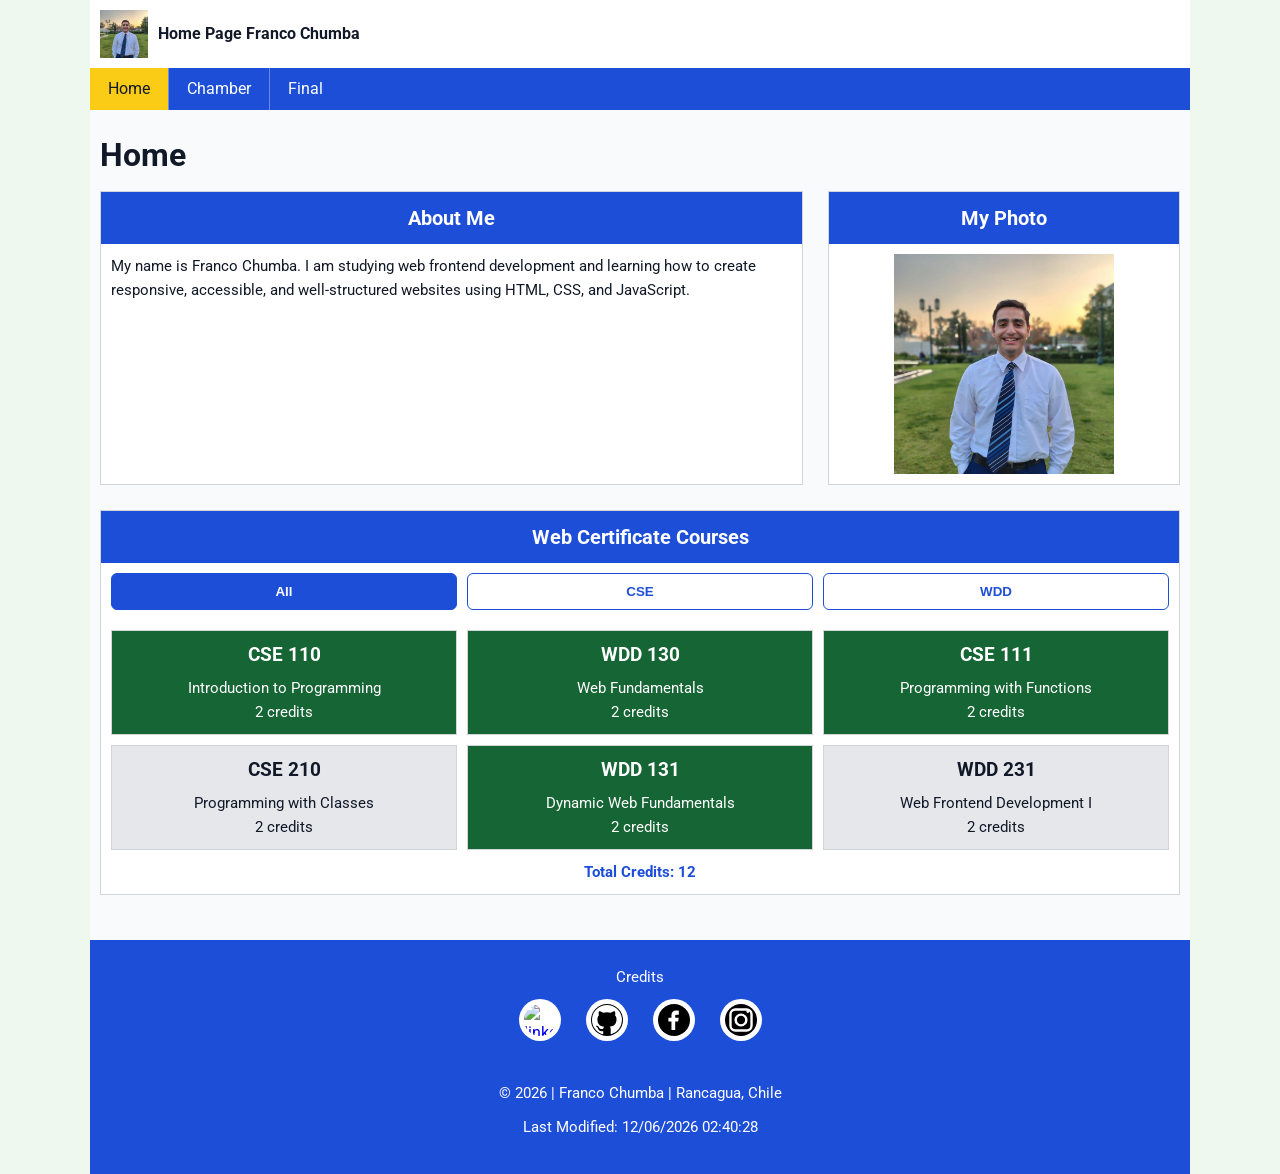
==== index.html @ 036a14e3 "actualizations" ====
<!doctype html>
<html lang="en">

<head>
  <meta charset="UTF-8">
  <meta name="viewport" content="width=device-width, initial-scale=1.0">
  <meta name="author" content="Franco Chumba">
  <meta name="description" content="WDD 231 course home page for Web Frontend Development I.">
  <link rel="preconnect" href="https://fonts.googleapis.com" />
  <link rel="preconnect" href="https://fonts.gstatic.com" crossorigin />
  <link href="https://fonts.googleapis.com/css2?family=Roboto:wght@400;700&display=swap" rel="stylesheet" />
  <link rel="stylesheet" href="styles/small.css" />
  <link rel="stylesheet" href="styles/larger.css" />
  <script src="scripts/index.js" defer></script>
  <title>WDD 231 - Home Page</title>
</head>

<body>
  <header>
    <div class="branding-container">
      <img src="images/profile.webp" alt="WDD 231 course home page logo" width="48" height="48" />
      <span>Home Page Franco Chumba</span>
      <button id="hamburger" type="button" aria-label="Open navigation menu" aria-expanded="false">
        ☰
      </button>
    </div>

    <nav id="primary-nav">
      <ul>
        <li><a href="index.html" class="active">Home</a></li>
        <li><a href="chamber/index.html">Chamber</a></li>
        <li><a href="final/index.html">Final</a></li>
      </ul>
    </nav>
  </header>

  <main>
    <h1>Home</h1>

    <section class="about-section">
      <article>
        <h2>About Me</h2>
        <p>
          My name is Franco Chumba. I am studying web frontend development and
          learning how to create responsive, accessible, and well-structured
          websites using HTML, CSS, and JavaScript.
        </p>
      </article>

      <section class="aside-section">
        <h2>My Photo</h2>
        <figure>
          <img src="images/profile.webp" alt="Franco Chumba profile photo" width="300" height="300" />
        </figure>
      </section>
    </section>

    <section class="courses-container">
      <h2>Web Certificate Courses</h2>

      <div class="filters">
        <button id="all" type="button" class="filter-button active-filter">
          All
        </button>
        <button id="cse" type="button" class="filter-button">CSE</button>
        <button id="wdd" type="button" class="filter-button">WDD</button>
      </div>

      <div class="courses" id="courses"></div>

      <p id="totalCredits"></p>
    </section>
  </main>

  <footer>
    <p>Credits</p>

    <nav class="footer-nav" aria-label="Social media links">
      <ul>
        <li>
          <a href="https://www.linkedin.com/in/francochumba">
            <img src="images/linkedin.svg" alt="linkedin website" width="32" height="32" />
          </a>
        </li>
        <li>
          <a href="https://github.com/francochumba/wdd231" target="_blank">
            <img src="images/github.svg" alt="github page" width="32" height="32" />
          </a>
        </li>
        <li>
          <a href="https://www.facebook.com/franco.maximiliano.chumba.perez.2025/" target="blank">
            <img src="images/facebook.svg" alt="facebook profile" width="32" height="32" />
          </a>
        </li>
        <li>
          <a href="" target="_blank" rel="noopener">
            <img src="images/instagram.svg" alt="instagram profile" width="32" height="32" />
          </a>
        </li>
      </ul>
    </nav>

    <div class="info-container">
      <p>
        &copy; <span id="currentyear"></span> | Franco Chumba | Rancagua,
        Chile
      </p>
      <p id="lastModified"></p>
    </div>
  </footer>
</body>

</html>
---- styles/small.css ----
:root {
    --primary-color: #1d4ed8;
    --secondary-color: #facc15;
    --background-color: #f8fafc;
    --card-color: #ffffff;
    --text-color: #111827;
    --muted-color: #4b5563;
    --border-color: #d1d5db;

    --spacing-small: 10px;
    --spacing-medium: 25px;
    --spacing-large: 40px;

    --heading-font: "Roboto", Arial, Helvetica, sans-serif;
    --body-font: "Roboto", Arial, Helvetica, sans-serif;
    --font-size-small: 15px;
    --font-size-medium: 20px;
    --font-size-big: 30px;
}

* {
    margin: 0;
    padding: 0;
    box-sizing: border-box;
}

html {
    background-color: #eef8ee;
}

body {
    font-family: var(--body-font);
    background-color: var(--background-color);
    color: var(--text-color);
    line-height: 1.6;
    max-width: 1100px;
    margin: 0 auto;
    overflow-x: hidden;
}

img {
    max-width: 100%;
    height: auto;
    display: block;
}

h1 {
    font-family: var(--heading-font);
    font-size: var(--font-size-big);
    text-align: left;
    margin: var(--spacing-small);
}

h2 {
    font-family: var(--heading-font);
    font-size: var(--font-size-medium);
    background-color: var(--primary-color);
    color: white;
    padding: var(--spacing-small);
    text-align: center;
}

p {
    font-size: var(--font-size-small);
}

header {
    background-color: var(--card-color);
}

.branding-container {
    padding: var(--spacing-small);
    display: flex;
    align-items: center;
    gap: var(--spacing-small);
}

.branding-container img {
    width: 48px;
    height: 48px;
    object-fit: cover;
}

.branding-container span {
    font-weight: 700;
}

.branding-container span:first-of-type {
    flex: 1;
}

#hamburger {
    display: block;
    padding: 8px 12px;
    border: 1px solid var(--border-color);
    background-color: var(--primary-color);
    color: white;
    font-size: 1.4rem;
    border-radius: 6px;
    cursor: pointer;
}

#primary-nav {
    display: none;
}

#primary-nav.open {
    display: block;
}

#primary-nav ul {
    display: block;
    list-style: none;
    background-color: var(--primary-color);
}

#primary-nav li {
    border-top: 1px solid rgba(255, 255, 255, 0.35);
}

#primary-nav a {
    display: block;
    text-decoration: none;
    color: white;
    padding: 12px;
    text-align: left;
}

#primary-nav a:hover,
#primary-nav a.active {
    background-color: var(--secondary-color);
    color: var(--text-color);
}

main {
    padding: var(--spacing-small);
}

.about-section {
    display: grid;
    gap: var(--spacing-medium);
    margin-bottom: var(--spacing-medium);
}

.about-section article,
.aside-section,
.courses-container {
    background-color: var(--card-color);
    border: 1px solid var(--border-color);
    overflow: hidden;
}

.about-section p,
.aside-section figure {
    padding: var(--spacing-small);
}

.aside-section figure {
    display: flex;
    justify-content: center;
    align-items: center;
}

.aside-section img {
    width: 300px;
    height: 300px;
    object-fit: cover;
}

.courses-container {
    display: grid;
    text-align: center;
    margin-bottom: var(--spacing-medium);
}

.filters {
    display: grid;
    grid-template-columns: repeat(3, 1fr);
    gap: var(--spacing-small);
    padding: var(--spacing-small);
}

main div button {
    padding: 10px 18px;
    border: 1px solid var(--primary-color);
    background-color: white;
    color: var(--primary-color);
    border-radius: 6px;
    font-weight: 700;
    cursor: pointer;
}

main div button:hover,
main div button.active-filter {
    background-color: var(--primary-color);
    color: white;
}

.courses {
    display: grid;
    gap: var(--spacing-small);
    padding: var(--spacing-small);
}

.course-card {
    padding: var(--spacing-small);
    border: solid 1px var(--border-color);
    background-color: #e5e7eb;
    color: var(--text-color);
}

.course-card.completed {
    background-color: #166534;
    color: white;
}

.course-card h3 {
    margin-bottom: 5px;
}

#totalCredits {
    font-weight: 700;
    color: var(--primary-color);
    padding-bottom: var(--spacing-small);
}

footer {
    background-color: var(--primary-color);
    color: white;
    text-align: center;
    padding: var(--spacing-medium) var(--spacing-small);
}

footer p {
    margin-bottom: var(--spacing-small);
}

footer nav ul {
    display: flex;
    justify-content: center;
    gap: var(--spacing-medium);
    list-style: none;
    margin-bottom: var(--spacing-small);
}

footer a {
    display: inline-block;
}

footer img {
    width: 42px;
    height: 42px;
    background-color: white;
    border-radius: 50%;
    padding: 5px;
}

.info-container {
    font-size: var(--font-size-small);
}
---- styles/larger.css ----
@media screen and (min-width: 768px) {
    #hamburger {
        display: none;
    }

    #primary-nav {
        display: block;
    }

    #primary-nav ul {
        display: flex;
        justify-content: flex-start;
        list-style: none;
        background-color: var(--primary-color);
    }

    #primary-nav li {
        border-top: none;
        border-right: 1px solid rgba(255, 255, 255, 0.35);
    }

    #primary-nav li:last-child {
        border-right: none;
    }

    #primary-nav a {
        display: block;
        padding: 8px 18px;
        text-align: center;
        color: white;
        text-decoration: none;
    }

    #primary-nav a:hover,
    #primary-nav a.active {
        background-color: var(--secondary-color);
        color: var(--text-color);
    }

    h1 {
        font-size: 2rem;
        margin: var(--spacing-small) 0;
    }

    main {
        padding: var(--spacing-small);
    }

    .about-section {
        grid-template-columns: 2fr 1fr;
        gap: var(--spacing-medium);
        align-items: stretch;
    }

    .about-section article,
    .aside-section {
        min-height: 230px;
    }

    .about-section p {
        min-height: 180px;
    }

    .aside-section figure {
        min-height: 180px;
    }

    .aside-section img {
        width: 220px;
        height: 220px;
    }

    .courses-container {
        margin-top: var(--spacing-small);
    }

    .filters {
        grid-template-columns: repeat(3, 1fr);
    }

    .courses {
        grid-template-columns: repeat(3, 1fr);
    }

    footer {
        margin-top: var(--spacing-small);
    }
}
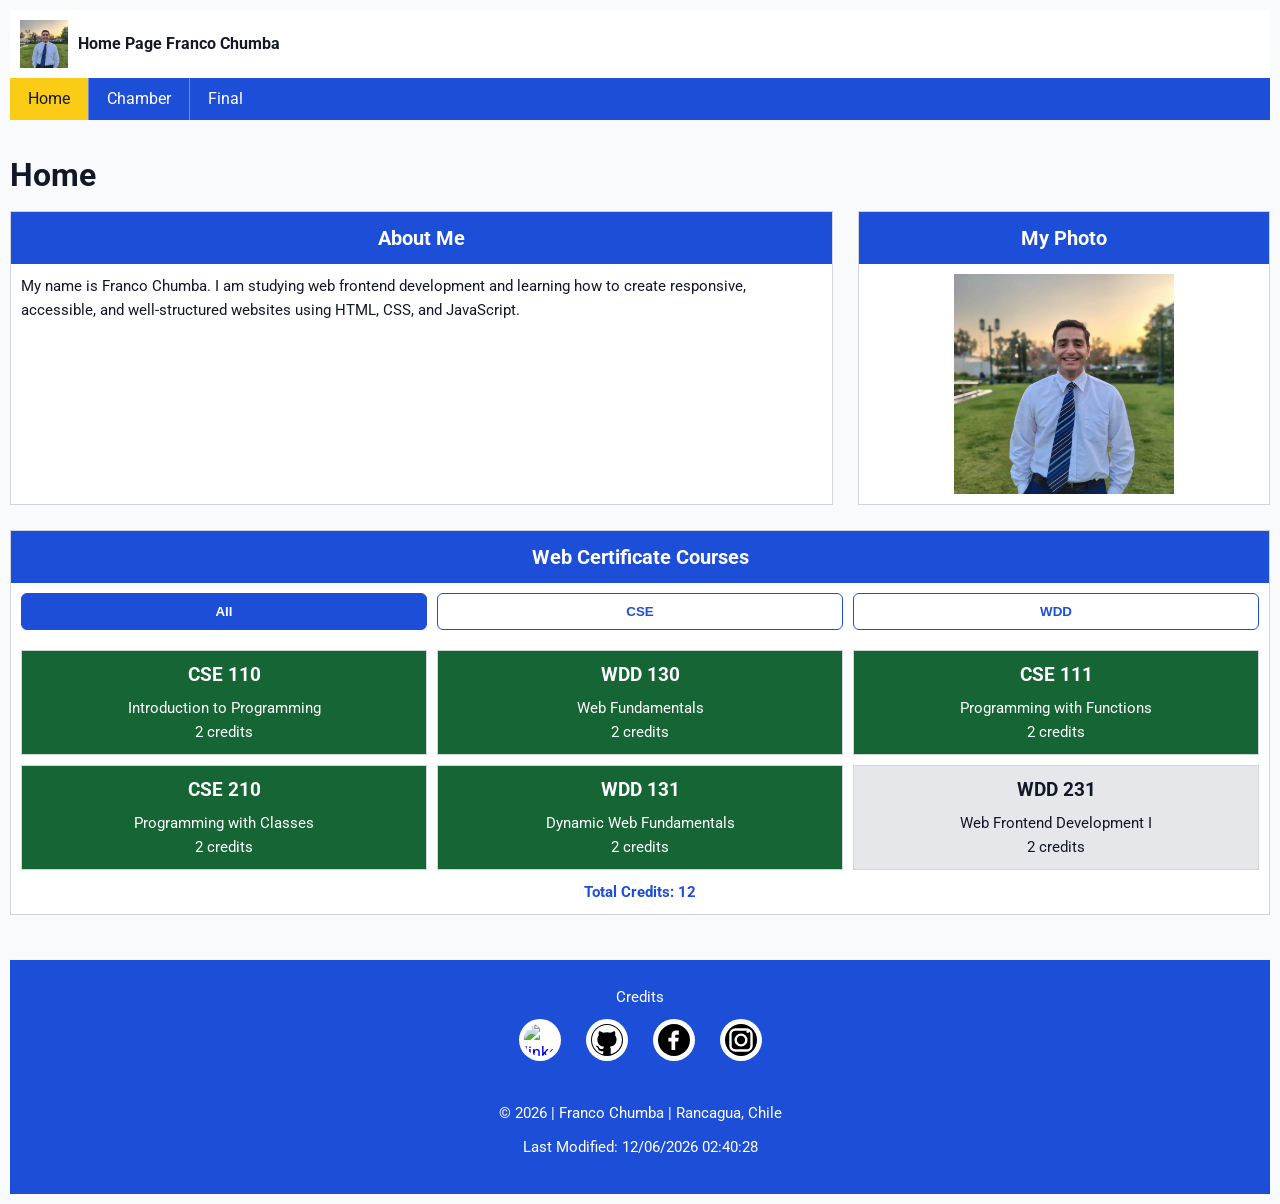
==== commit 1d0fca35: "actualization js" ====
--- a/index.html
+++ b/index.html
@@ -11,7 +11,7 @@
   <link href="https://fonts.googleapis.com/css2?family=Roboto:wght@400;700&display=swap" rel="stylesheet" />
   <link rel="stylesheet" href="styles/small.css" />
   <link rel="stylesheet" href="styles/larger.css" />
-  <script src="scripts/index.js" defer></script>
+  <script type="module" src="scripts/index.js"></script>
   <title>WDD 231 - Home Page</title>
 </head>
 
--- a/styles/small.css
+++ b/styles/small.css
@@ -24,16 +24,13 @@
     box-sizing: border-box;
 }
 
-html {
-    background-color: #eef8ee;
-}
 
 body {
     font-family: var(--body-font);
     background-color: var(--background-color);
     color: var(--text-color);
     line-height: 1.6;
-    max-width: 1100px;
+    width: 100%;
     margin: 0 auto;
     overflow-x: hidden;
 }
@@ -66,6 +63,7 @@
 
 header {
     background-color: var(--card-color);
+    margin: 10px;
 }
 
 .branding-container {
@@ -229,6 +227,7 @@
     color: white;
     text-align: center;
     padding: var(--spacing-medium) var(--spacing-small);
+    margin: 10px;
 }
 
 footer p {
@@ -253,6 +252,7 @@
     background-color: white;
     border-radius: 50%;
     padding: 5px;
+   
 }
 
 .info-container {
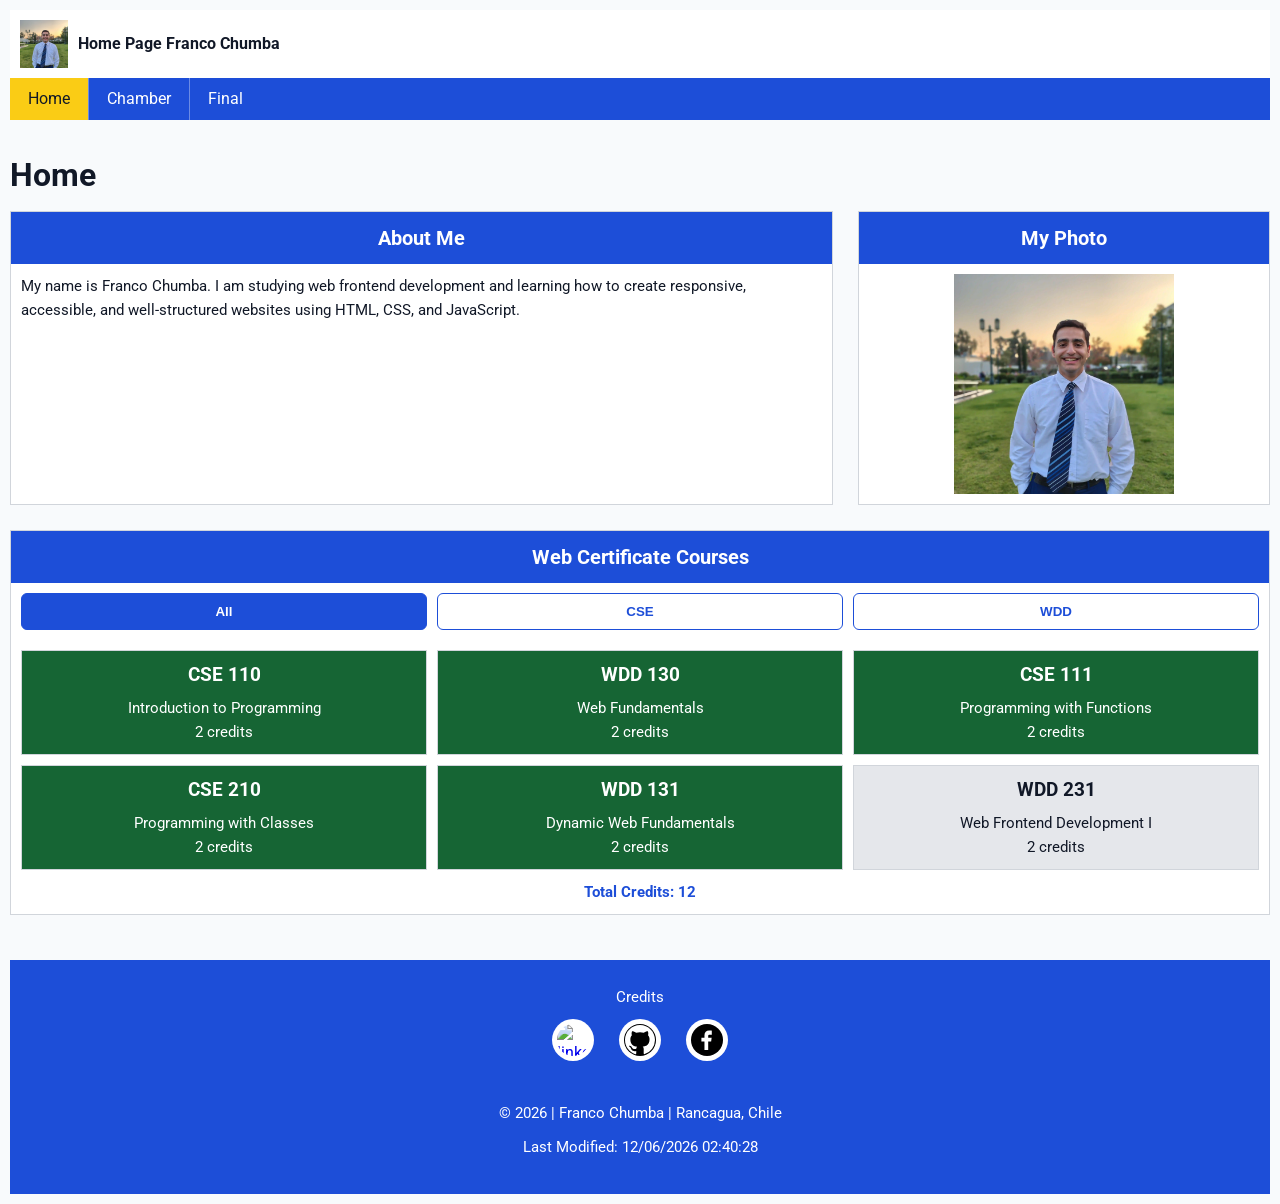
==== commit 67e27725: "actualization" ====
--- a/index.html
+++ b/index.html
@@ -92,11 +92,6 @@
             <img src="images/facebook.svg" alt="facebook profile" width="32" height="32" />
           </a>
         </li>
-        <li>
-          <a href="" target="_blank" rel="noopener">
-            <img src="images/instagram.svg" alt="instagram profile" width="32" height="32" />
-          </a>
-        </li>
       </ul>
     </nav>
 
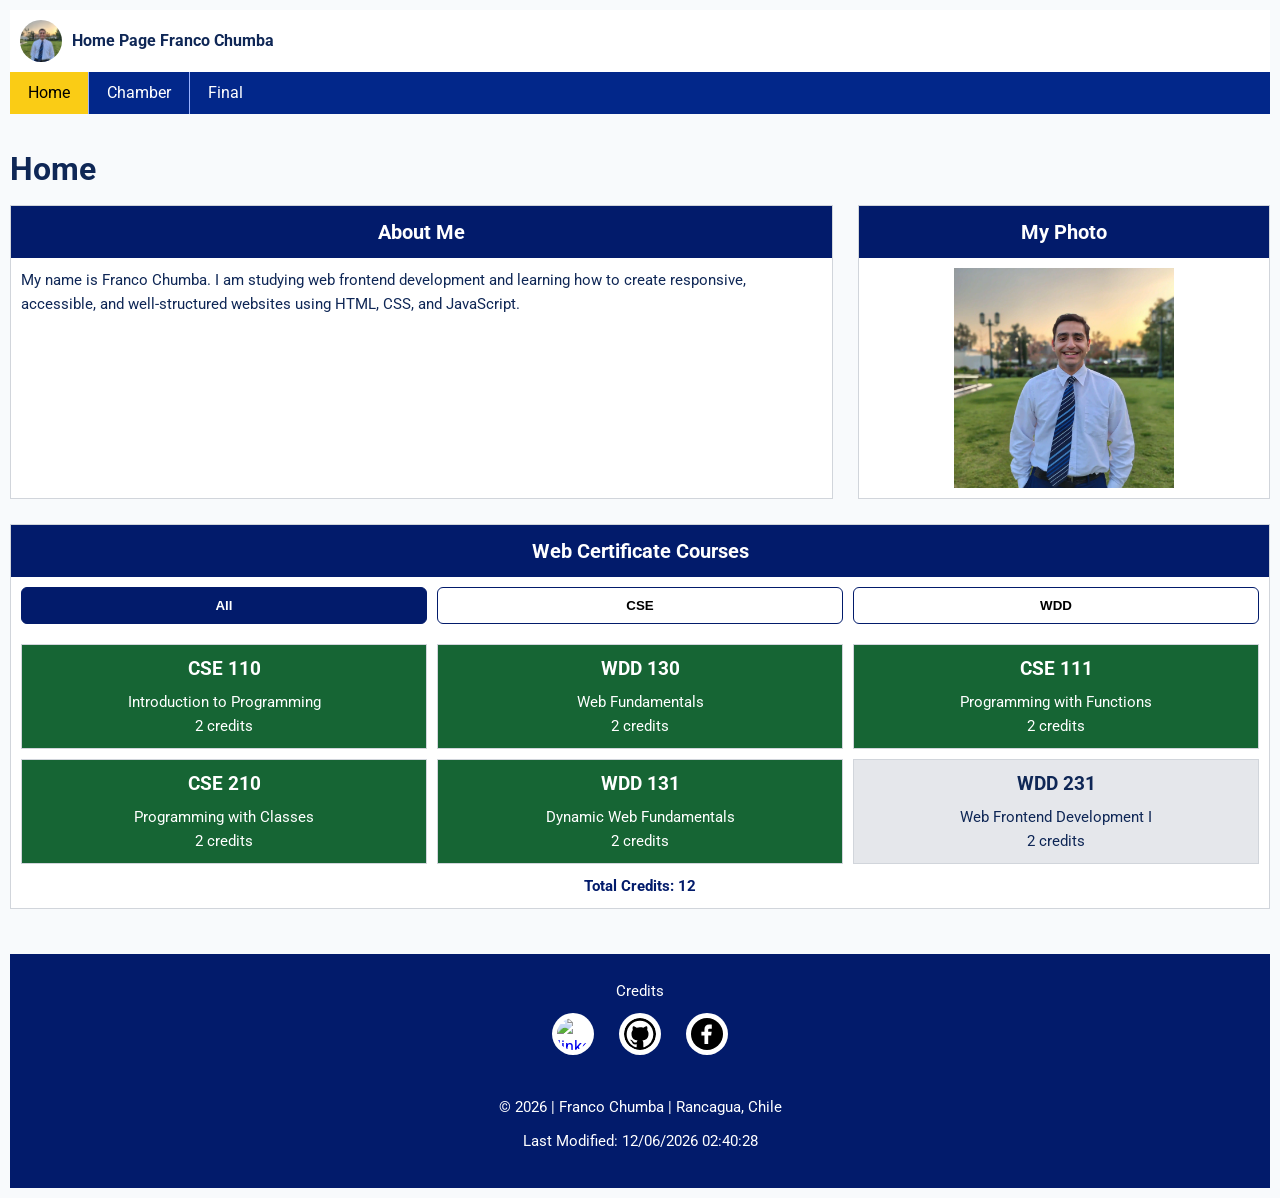
==== commit b0609b9c: "ultimate actualization img" ====
--- a/index.html
+++ b/index.html
@@ -78,7 +78,7 @@
     <nav class="footer-nav" aria-label="Social media links">
       <ul>
         <li>
-          <a href="https://www.linkedin.com/in/francochumba">
+          <a href="https://www.linkedin.com/in/francochumba" target="_blank">
             <img src="images/linkedin.svg" alt="linkedin website" width="32" height="32" />
           </a>
         </li>
--- a/styles/small.css
+++ b/styles/small.css
@@ -1,11 +1,16 @@
 :root {
-    --primary-color: #1d4ed8;
+    --primary-color: #021b6b;
     --secondary-color: #facc15;
     --background-color: #f8fafc;
     --card-color: #ffffff;
-    --text-color: #111827;
-    --muted-color: #4b5563;
+    --text-color: #0f2756;
     --border-color: #d1d5db;
+    --nav-color: #02278a;
+    --nav-border-color: #9bb3ff;
+    --completed-color: #166534;
+    --course-card-color: #e5e7eb;
+    --white-color: #ffffff;
+    --black-color: #000000;
 
     --spacing-small: 10px;
     --spacing-medium: 25px;
@@ -31,7 +36,8 @@
     color: var(--text-color);
     line-height: 1.6;
     width: 100%;
-    margin: 0 auto;
+    max-width: 100%;
+    margin: 0;
     overflow-x: hidden;
 }
 
@@ -45,14 +51,14 @@
     font-family: var(--heading-font);
     font-size: var(--font-size-big);
     text-align: left;
-    margin: var(--spacing-small);
+    margin: var(--spacing-large);
 }
 
 h2 {
     font-family: var(--heading-font);
     font-size: var(--font-size-medium);
     background-color: var(--primary-color);
-    color: white;
+    color: var(--white-color);
     padding: var(--spacing-small);
     text-align: center;
 }
@@ -63,7 +69,7 @@
 
 header {
     background-color: var(--card-color);
-    margin: 10px;
+    margin: var(--spacing-small);
 }
 
 .branding-container {
@@ -77,6 +83,7 @@
     width: 48px;
     height: 48px;
     object-fit: cover;
+    border-radius: 50%;
 }
 
 .branding-container span {
@@ -92,7 +99,7 @@
     padding: 8px 12px;
     border: 1px solid var(--border-color);
     background-color: var(--primary-color);
-    color: white;
+    color: var(--white-color);
     font-size: 1.4rem;
     border-radius: 6px;
     cursor: pointer;
@@ -109,17 +116,17 @@
 #primary-nav ul {
     display: block;
     list-style: none;
-    background-color: var(--primary-color);
+    background-color: var(--nav-color);
 }
 
 #primary-nav li {
-    border-top: 1px solid rgba(255, 255, 255, 0.35);
+    border-top: 1px solid var(--nav-border-color);
 }
 
 #primary-nav a {
     display: block;
     text-decoration: none;
-    color: white;
+    color: var(--white-color);
     padding: 12px;
     text-align: left;
 }
@@ -127,7 +134,7 @@
 #primary-nav a:hover,
 #primary-nav a.active {
     background-color: var(--secondary-color);
-    color: var(--text-color);
+    color: var(--black-color);
 }
 
 main {
@@ -181,8 +188,8 @@
 main div button {
     padding: 10px 18px;
     border: 1px solid var(--primary-color);
-    background-color: white;
-    color: var(--primary-color);
+    background-color: var(--white-color);
+    color: var(--black-color);
     border-radius: 6px;
     font-weight: 700;
     cursor: pointer;
@@ -191,7 +198,7 @@
 main div button:hover,
 main div button.active-filter {
     background-color: var(--primary-color);
-    color: white;
+    color: var(--white-color);
 }
 
 .courses {
@@ -202,14 +209,14 @@
 
 .course-card {
     padding: var(--spacing-small);
-    border: solid 1px var(--border-color);
-    background-color: #e5e7eb;
+    border: 1px solid var(--border-color);
+    background-color: var(--course-card-color);
     color: var(--text-color);
 }
 
 .course-card.completed {
-    background-color: #166534;
-    color: white;
+    background-color: var(--completed-color);
+    color: var(--white-color);
 }
 
 .course-card h3 {
@@ -224,10 +231,10 @@
 
 footer {
     background-color: var(--primary-color);
-    color: white;
+    color: var(--white-color);
     text-align: center;
     padding: var(--spacing-medium) var(--spacing-small);
-    margin: 10px;
+    margin: var(--spacing-small);
 }
 
 footer p {
@@ -249,10 +256,9 @@
 footer img {
     width: 42px;
     height: 42px;
-    background-color: white;
+    background-color: var(--white-color);
     border-radius: 50%;
     padding: 5px;
-   
 }
 
 .info-container {
--- a/styles/larger.css
+++ b/styles/larger.css
@@ -2,7 +2,11 @@
     #hamburger {
         display: none;
     }
-
+.branding-container img {
+    width: 42px;
+    height: 42px;
+    border-radius: 50%;
+}
     #primary-nav {
         display: block;
     }
@@ -11,31 +15,31 @@
         display: flex;
         justify-content: flex-start;
         list-style: none;
-        background-color: var(--primary-color);
+        background-color: var(--nav-color);
     }
 
     #primary-nav li {
-        border-top: none;
-        border-right: 1px solid rgba(255, 255, 255, 0.35);
+        border-top: 0;
+        border-right: 1px solid var(--nav-border-color);
     }
 
     #primary-nav li:last-child {
-        border-right: none;
+        border-right: 0;
     }
 
     #primary-nav a {
         display: block;
         padding: 8px 18px;
         text-align: center;
-        color: white;
+        color: var(--white-color);
         text-decoration: none;
     }
 
-    #primary-nav a:hover,
-    #primary-nav a.active {
-        background-color: var(--secondary-color);
-        color: var(--text-color);
-    }
+#primary-nav a:hover,
+#primary-nav a.active {
+    background-color: var(--secondary-color);
+    color: var(--black-color);
+}
 
     h1 {
         font-size: 2rem;
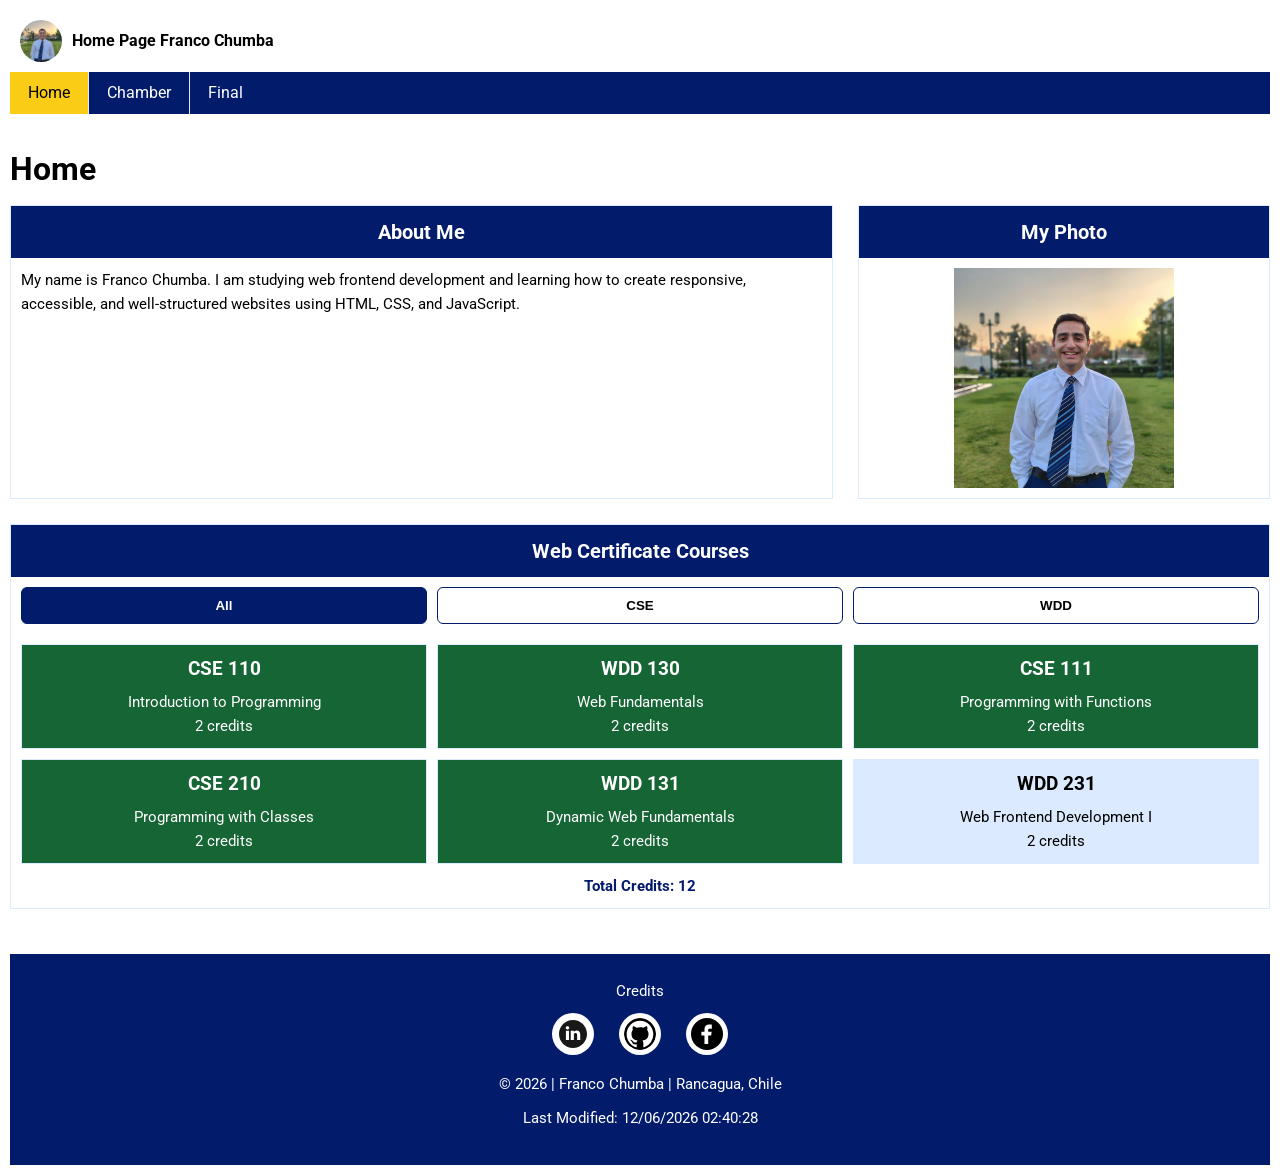
==== commit ca60714f: "actualization" ====
--- a/index.html
+++ b/index.html
@@ -79,7 +79,7 @@
       <ul>
         <li>
           <a href="https://www.linkedin.com/in/francochumba" target="_blank">
-            <img src="images/linkedin.svg" alt="linkedin website" width="32" height="32" />
+            <img src="images/link.svg" alt="linkedin website" width="32" height="32" />
           </a>
         </li>
         <li>
--- a/styles/small.css
+++ b/styles/small.css
@@ -1,16 +1,10 @@
 :root {
-    --primary-color: #021b6b;
-    --secondary-color: #facc15;
-    --background-color: #f8fafc;
-    --card-color: #ffffff;
-    --text-color: #0f2756;
-    --border-color: #d1d5db;
-    --nav-color: #02278a;
-    --nav-border-color: #9bb3ff;
-    --completed-color: #166534;
-    --course-card-color: #e5e7eb;
-    --white-color: #ffffff;
-    --black-color: #000000;
+    --blue: #021b6b;
+    --sky: #dbeafe;
+    --yellow: #facc15;
+    --green: #166534;
+    --black: #000000;
+    --white: #ffffff;
 
     --spacing-small: 10px;
     --spacing-medium: 25px;
@@ -18,6 +12,7 @@
 
     --heading-font: "Roboto", Arial, Helvetica, sans-serif;
     --body-font: "Roboto", Arial, Helvetica, sans-serif;
+
     --font-size-small: 15px;
     --font-size-medium: 20px;
     --font-size-big: 30px;
@@ -29,11 +24,14 @@
     box-sizing: border-box;
 }
 
+html {
+    background-color: var(--white);
+}
 
 body {
     font-family: var(--body-font);
-    background-color: var(--background-color);
-    color: var(--text-color);
+    background-color: var(--white);
+    color: var(--black);
     line-height: 1.6;
     width: 100%;
     max-width: 100%;
@@ -57,8 +55,8 @@
 h2 {
     font-family: var(--heading-font);
     font-size: var(--font-size-medium);
-    background-color: var(--primary-color);
-    color: var(--white-color);
+    background-color: var(--blue);
+    color: var(--white);
     padding: var(--spacing-small);
     text-align: center;
 }
@@ -68,7 +66,7 @@
 }
 
 header {
-    background-color: var(--card-color);
+    background-color: var(--white);
     margin: var(--spacing-small);
 }
 
@@ -97,9 +95,9 @@
 #hamburger {
     display: block;
     padding: 8px 12px;
-    border: 1px solid var(--border-color);
-    background-color: var(--primary-color);
-    color: var(--white-color);
+    border: 1px solid var(--blue);
+    background-color: var(--blue);
+    color: var(--white);
     font-size: 1.4rem;
     border-radius: 6px;
     cursor: pointer;
@@ -116,25 +114,26 @@
 #primary-nav ul {
     display: block;
     list-style: none;
-    background-color: var(--nav-color);
+    background-color: var(--blue);
+    color: var(--white);
 }
 
 #primary-nav li {
-    border-top: 1px solid var(--nav-border-color);
+    border-top: 1px solid var(--sky);
 }
 
 #primary-nav a {
     display: block;
     text-decoration: none;
-    color: var(--white-color);
+    color: var(--white);
     padding: 12px;
     text-align: left;
 }
 
 #primary-nav a:hover,
 #primary-nav a.active {
-    background-color: var(--secondary-color);
-    color: var(--black-color);
+    background-color: var(--yellow);
+    color: var(--black);
 }
 
 main {
@@ -150,8 +149,8 @@
 .about-section article,
 .aside-section,
 .courses-container {
-    background-color: var(--card-color);
-    border: 1px solid var(--border-color);
+    background-color: var(--white);
+    border: 1px solid var(--sky);
     overflow: hidden;
 }
 
@@ -187,9 +186,9 @@
 
 main div button {
     padding: 10px 18px;
-    border: 1px solid var(--primary-color);
-    background-color: var(--white-color);
-    color: var(--black-color);
+    border: 1px solid var(--blue);
+    background-color: var(--white);
+    color: var(--black);
     border-radius: 6px;
     font-weight: 700;
     cursor: pointer;
@@ -197,8 +196,8 @@
 
 main div button:hover,
 main div button.active-filter {
-    background-color: var(--primary-color);
-    color: var(--white-color);
+    background-color: var(--blue);
+    color: var(--white);
 }
 
 .courses {
@@ -209,14 +208,14 @@
 
 .course-card {
     padding: var(--spacing-small);
-    border: 1px solid var(--border-color);
-    background-color: var(--course-card-color);
-    color: var(--text-color);
+    border: 1px solid var(--sky);
+    background-color: var(--sky);
+    color: var(--black);
 }
 
 .course-card.completed {
-    background-color: var(--completed-color);
-    color: var(--white-color);
+    background-color: var(--green);
+    color: var(--white);
 }
 
 .course-card h3 {
@@ -225,13 +224,13 @@
 
 #totalCredits {
     font-weight: 700;
-    color: var(--primary-color);
+    color: var(--blue);
     padding-bottom: var(--spacing-small);
 }
 
 footer {
-    background-color: var(--primary-color);
-    color: var(--white-color);
+    background-color: var(--blue);
+    color: var(--white);
     text-align: center;
     padding: var(--spacing-medium) var(--spacing-small);
     margin: var(--spacing-small);
@@ -256,7 +255,7 @@
 footer img {
     width: 42px;
     height: 42px;
-    background-color: var(--white-color);
+    background-color: var(--white);
     border-radius: 50%;
     padding: 5px;
 }
--- a/styles/larger.css
+++ b/styles/larger.css
@@ -2,11 +2,13 @@
     #hamburger {
         display: none;
     }
-.branding-container img {
-    width: 42px;
-    height: 42px;
-    border-radius: 50%;
-}
+
+    .branding-container img {
+        width: 42px;
+        height: 42px;
+        border-radius: 50%;
+    }
+
     #primary-nav {
         display: block;
     }
@@ -15,12 +17,13 @@
         display: flex;
         justify-content: flex-start;
         list-style: none;
-        background-color: var(--nav-color);
+        background-color: var(--blue);
+        color: var(--white);
     }
 
     #primary-nav li {
         border-top: 0;
-        border-right: 1px solid var(--nav-border-color);
+        border-right: 1px solid var(--sky);
     }
 
     #primary-nav li:last-child {
@@ -31,15 +34,15 @@
         display: block;
         padding: 8px 18px;
         text-align: center;
-        color: var(--white-color);
+        color: var(--white);
         text-decoration: none;
     }
 
-#primary-nav a:hover,
-#primary-nav a.active {
-    background-color: var(--secondary-color);
-    color: var(--black-color);
-}
+    #primary-nav a:hover,
+    #primary-nav a.active {
+        background-color: var(--yellow);
+        color: var(--black);
+    }
 
     h1 {
         font-size: 2rem;
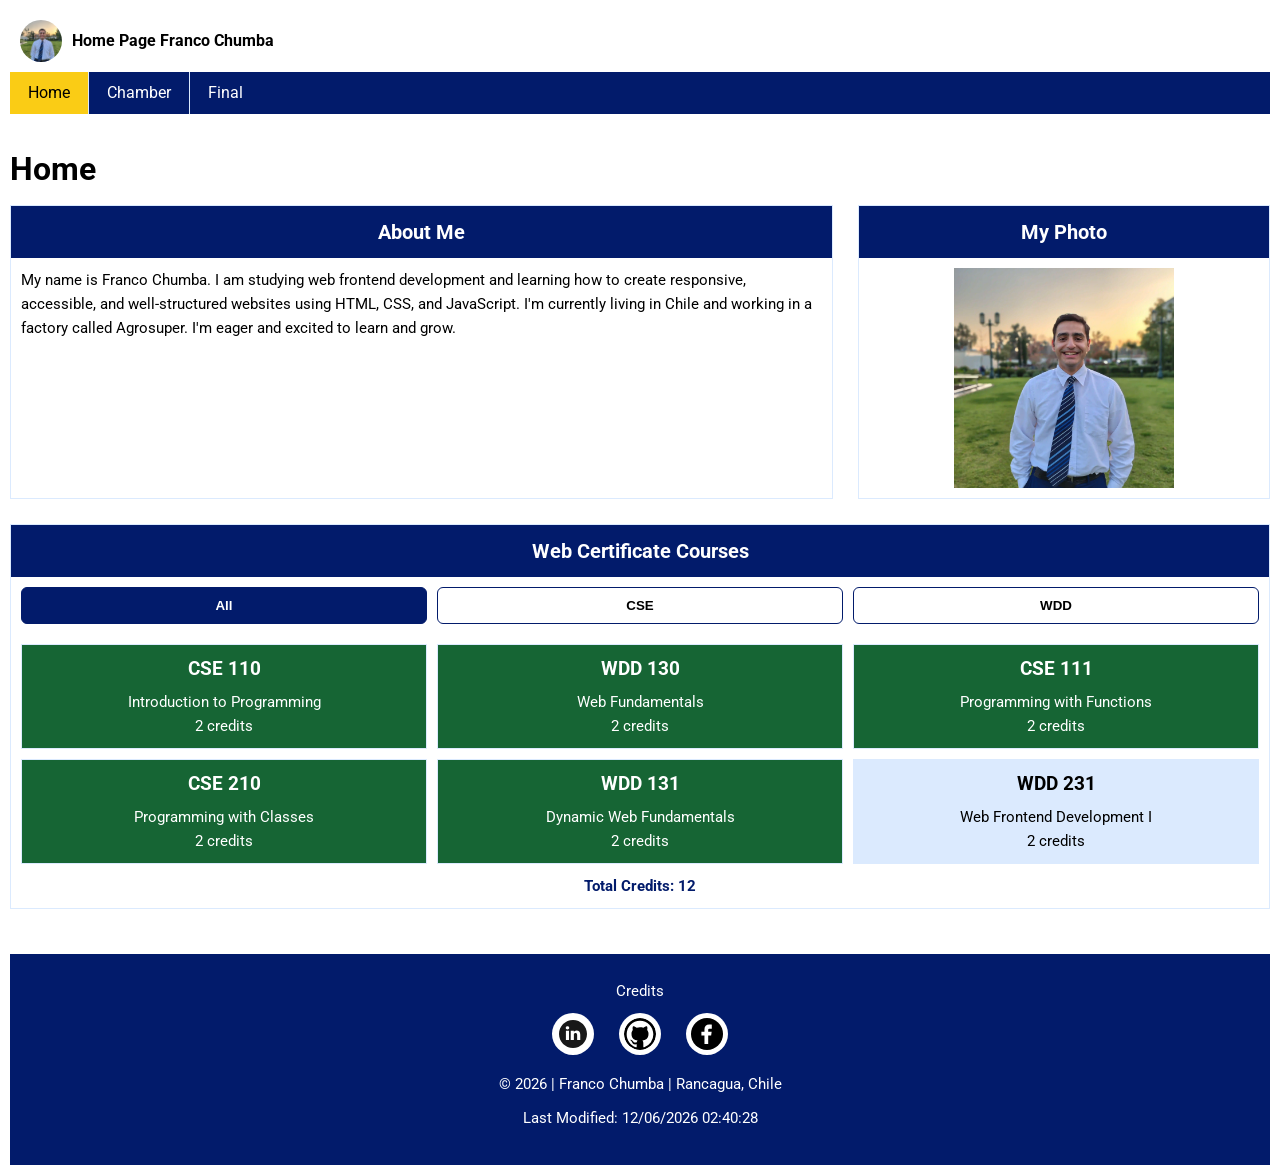
==== commit 425e7665: "added about me info" ====
--- a/index.html
+++ b/index.html
@@ -43,7 +43,9 @@
         <p>
           My name is Franco Chumba. I am studying web frontend development and
           learning how to create responsive, accessible, and well-structured
-          websites using HTML, CSS, and JavaScript.
+          websites using HTML, CSS, and JavaScript. I'm currently living in Chile
+          and working in a factory called Agrosuper. I'm eager and excited to learn
+          and grow.
         </p>
       </article>
 
